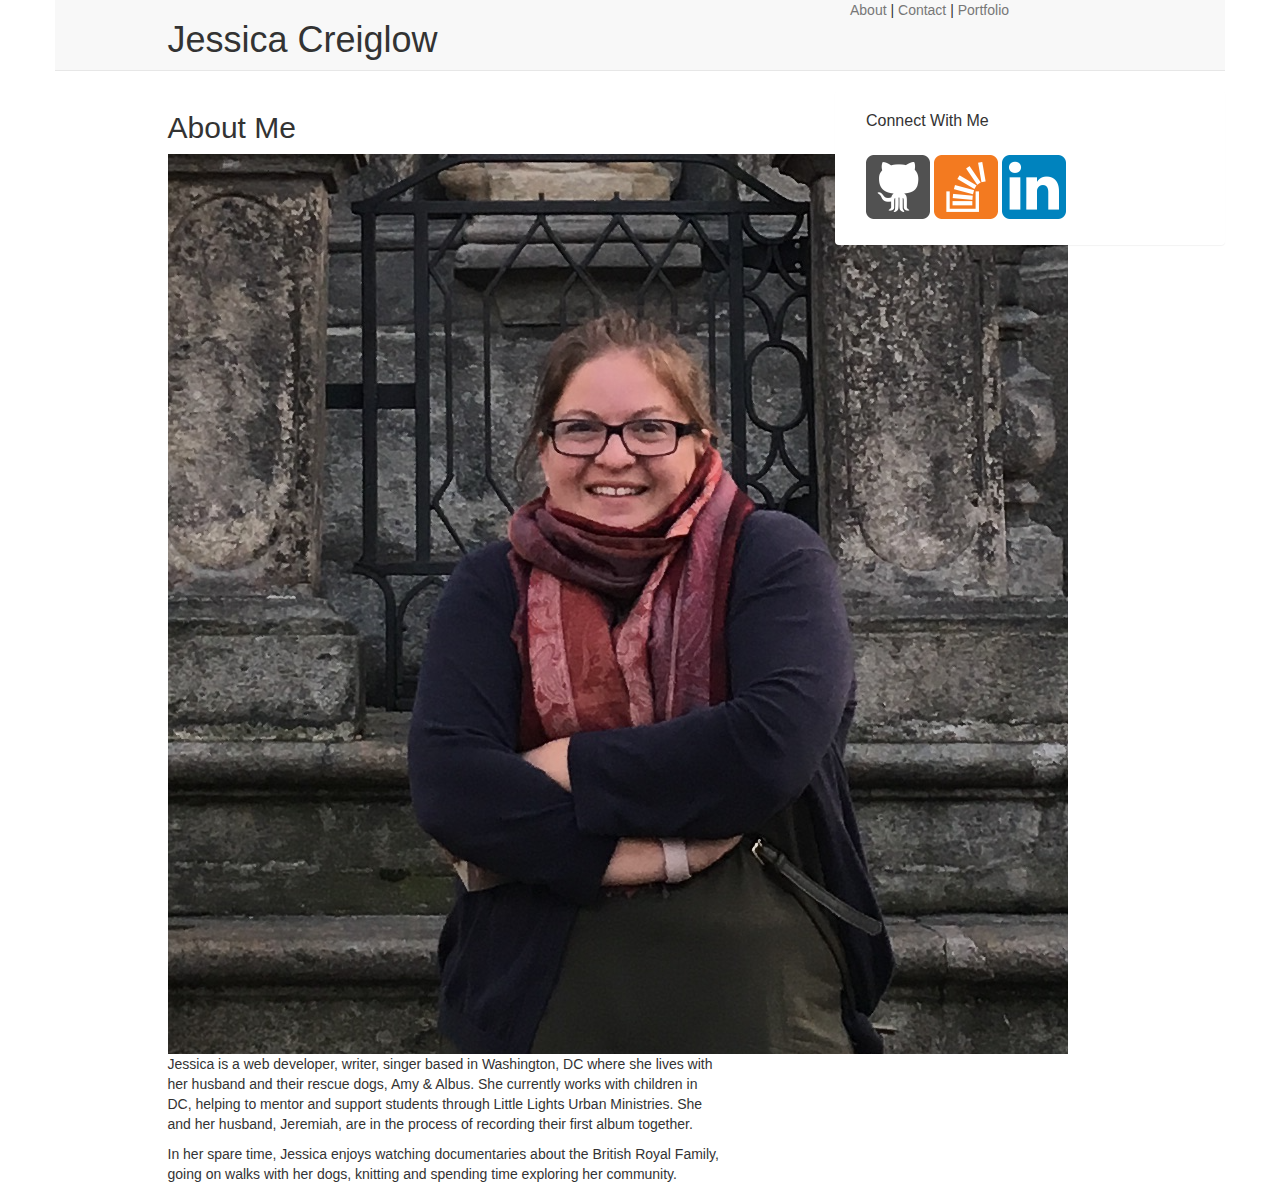
==== index.html @ 0defb979 "rough formatting done, need to add portfolio images and email form" ====
<!DOCTYPE html>
<html lang="en-us">

<head>
<!-- Bootstrap Stylesheet -->
  <link rel="stylesheet" href="https://maxcdn.bootstrapcdn.com/bootstrap/3.3.7/css/bootstrap.min.css" integrity="sha384-BVYiiSIFeK1dGmJRAkycuHAHRg32OmUcww7on3RYdg4Va+PmSTsz/K68vbdEjh4u" crossorigin="anonymous">

<!-- CSS Stylesheet -->
  <link rel="stylesheet" type="text/css" href="./style.CSS">
<title> Jessica Creiglow Home Page </title>
</head>


<body>
<div class="container">
<!-- Navigation Bar -->

  <div class="row">
    <nav class="navbar navbar-default navbar-static-top">
      <div class ="col-md-1"></div>
      <div class="col-md-4 nav-name">
        <h1>Jessica Creiglow</h1>
      </div>
      <div class ="col-md-3">
      </div>
      <div class="col-md-4">
        <p>
          <a class="navbar-link" href="./index.html">About</a> |
          <a class="navbar-link" href="./contact.html">Contact</a> |
          <a class="navbar-link" href="./portfolio.html">Portfolio</a>
        </p>
      </div>
    </nav>
  </div>


<!-- About Me Section-->
  <div class="row"> </div>
  <div class="row">
    <!-- Spacer column --> <div class="col-md-1"></div>

    <div class="col-md-6 main-content">
      <h2> About Me </h2>
      <img class="profile-pic" src="./image/profile.png">
      <p>
        Jessica is a web developer, writer, singer based in Washington, DC where she lives with her husband and their rescue dogs, Amy & Albus. She currently works with children in DC, helping to mentor and support students through Little Lights Urban Ministries.
        She and her husband, Jeremiah, are in the process of recording their first album together.
      </p>
      <p>
        In her spare time, Jessica enjoys watching documentaries about the British Royal Family, going on walks with her dogs, knitting and spending time exploring her community.
      </p>

    </div>

    <!-- Spacer column --> <div class="col-md-1"></div>

<!-- Contact Sidebar -->

  <div class="col-md-4 panel panel-heading Sidebar icons">

        <h3 class="panel-heading panel-title">Connect With Me </h3>

      <div class="panel-body">
        <a href="https://github.com/jgcreiglow" target="_blank">
          <img src="./image/if_github_386637.png" alt="github">
        </a>
        <a href="https://stackoverflow.com/users/9149422/jessica-c" target="_blank">
          <img src="./image/if_overflow_386674.png" alt="stackoverflow">
        </a>
        <a href="http://www.linkedin.com/in/jessicagcreiglow" target="_blank">
          <img src="./image/if_linkedin_386655.png" alt="linkedin">
        </a>
      </div>
    </div>
  </div>




  </div>

</div>

<!-- Footer-->
</body>

</html>
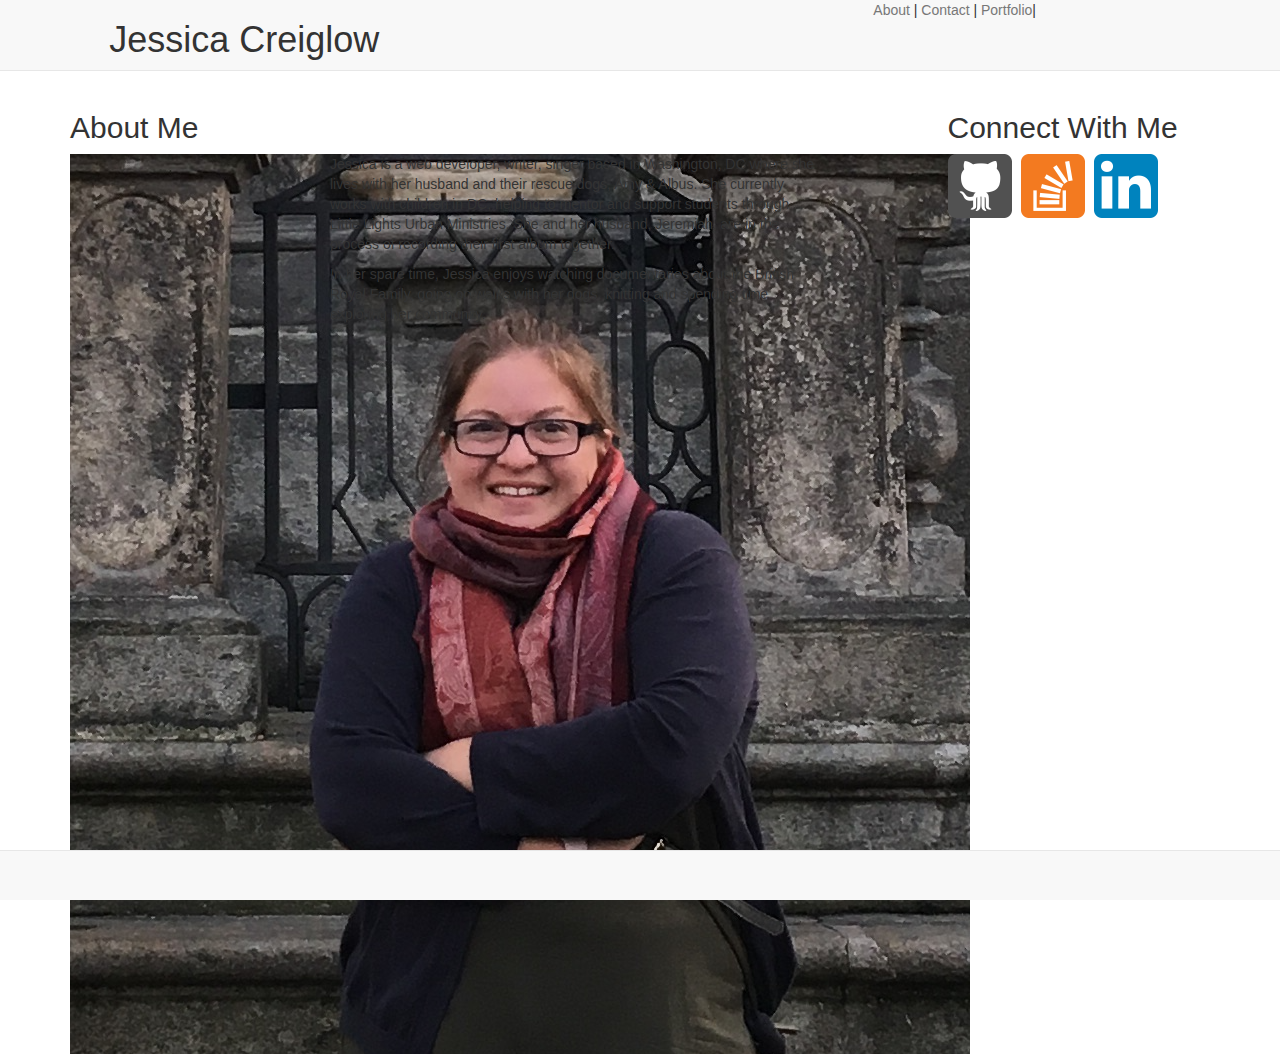
==== commit 56a22522: "need to adjust responsiveness of navbar for small screen and add css animations to portfolio" ====
--- a/index.html
+++ b/index.html
@@ -2,86 +2,88 @@
 <html lang="en-us">
 
 <head>
-<!-- Bootstrap Stylesheet -->
+  <!-- Bootstrap Stylesheet -->
   <link rel="stylesheet" href="https://maxcdn.bootstrapcdn.com/bootstrap/3.3.7/css/bootstrap.min.css" integrity="sha384-BVYiiSIFeK1dGmJRAkycuHAHRg32OmUcww7on3RYdg4Va+PmSTsz/K68vbdEjh4u" crossorigin="anonymous">
 
-<!-- CSS Stylesheet -->
+  <!-- CSS Stylesheet -->
   <link rel="stylesheet" type="text/css" href="./style.CSS">
-<title> Jessica Creiglow Home Page </title>
+  <title> Jessica Creiglow Home Page </title>
 </head>
 
 
 <body>
-<div class="container">
-<!-- Navigation Bar -->
 
-  <div class="row">
+  <!-- Navigation Bar -->
+
+  <div class="row  align-items-center">
     <nav class="navbar navbar-default navbar-static-top">
-      <div class ="col-md-1"></div>
-      <div class="col-md-4 nav-name">
+      <div class="col-md-1"></div>
+      <div class="col-md-3 nav-name">
         <h1>Jessica Creiglow</h1>
       </div>
-      <div class ="col-md-3">
+      <div class="col-md-4">
       </div>
-      <div class="col-md-4">
-        <p>
+      <div class="col-md-4">  
           <a class="navbar-link" href="./index.html">About</a> |
           <a class="navbar-link" href="./contact.html">Contact</a> |
-          <a class="navbar-link" href="./portfolio.html">Portfolio</a>
-        </p>
+          <a class="navbar-link" href="./portfolio.html">Portfolio</a>|
       </div>
     </nav>
   </div>
 
+  <div class="container">
+    <!-- About Me Section-->
+    <div class="row"> </div>
+    <div class="row">
+      <div class="col-md-8 main-content">
+        <h2> About Me </h2>
+        <div class="row">
+          <div class="col-md-2">
+            <img class="profile-pic" src="./image/profile.png">
+          </div>
+          <div class="col-md-2"></div>
+          <div class="col-md-8">
+            <p>
+              Jessica is a web developer, writer, singer based in Washington, DC where she lives with her husband and their rescue dogs, Amy & Albus. She currently works with children in DC, helping to mentor and support students through Little Lights Urban Ministries. She and her husband, Jeremiah, are in the process of recording their first album together.
+            </p>
+            <p>
+              In her spare time, Jessica enjoys watching documentaries about the British Royal Family, going on walks with her dogs, knitting and spending time exploring her community.
+            </p>
+          </div>
+        </div>
+      </div>
 
-<!-- About Me Section-->
-  <div class="row"> </div>
-  <div class="row">
-    <!-- Spacer column --> <div class="col-md-1"></div>
+      <!-- Spacer column -->
+    <div class="col-md-1"></div>
 
-    <div class="col-md-6 main-content">
-      <h2> About Me </h2>
-      <img class="profile-pic" src="./image/profile.png">
-      <p>
-        Jessica is a web developer, writer, singer based in Washington, DC where she lives with her husband and their rescue dogs, Amy & Albus. She currently works with children in DC, helping to mentor and support students through Little Lights Urban Ministries.
-        She and her husband, Jeremiah, are in the process of recording their first album together.
-      </p>
-      <p>
-        In her spare time, Jessica enjoys watching documentaries about the British Royal Family, going on walks with her dogs, knitting and spending time exploring her community.
-      </p>
+      <!-- Contact Sidebar -->
 
-    </div>
-
-    <!-- Spacer column --> <div class="col-md-1"></div>
-
-<!-- Contact Sidebar -->
-
-  <div class="col-md-4 panel panel-heading Sidebar icons">
-
-        <h3 class="panel-heading panel-title">Connect With Me </h3>
-
-      <div class="panel-body">
-        <a href="https://github.com/jgcreiglow" target="_blank">
-          <img src="./image/if_github_386637.png" alt="github">
-        </a>
-        <a href="https://stackoverflow.com/users/9149422/jessica-c" target="_blank">
-          <img src="./image/if_overflow_386674.png" alt="stackoverflow">
-        </a>
-        <a href="http://www.linkedin.com/in/jessicagcreiglow" target="_blank">
-          <img src="./image/if_linkedin_386655.png" alt="linkedin">
-        </a>
+    <div class="col-md-3 Sidebar icons">
+      <h2>Connect With Me </h2>
+        <div class="row">
+          <div class="col-md-3">
+            <a href="https://github.com/jgcreiglow" target="_blank">
+            <img src="./image/if_github_386637.png" alt="github">
+          </a>
+          </div>
+          <div class="col-md-3">
+            <a href="https://stackoverflow.com/users/9149422/jessica-c" target="_blank">
+            <img src="./image/if_overflow_386674.png" alt="stackoverflow">
+          </a>
+          </div>
+          <div class="col-md-3">
+            <a href="http://www.linkedin.com/in/jessicagcreiglow" target="_blank">
+            <img src="./image/if_linkedin_386655.png" alt="linkedin">
+          </a>
+          </div>
+        </div>
       </div>
     </div>
   </div>
-
-
-
-
+  <!-- Footer-->
+  <div class="row">
+    <nav class="navbar navbar-default navbar-fixed-bottom">
   </div>
-
-</div>
-
-<!-- Footer-->
 </body>
 
 </html>
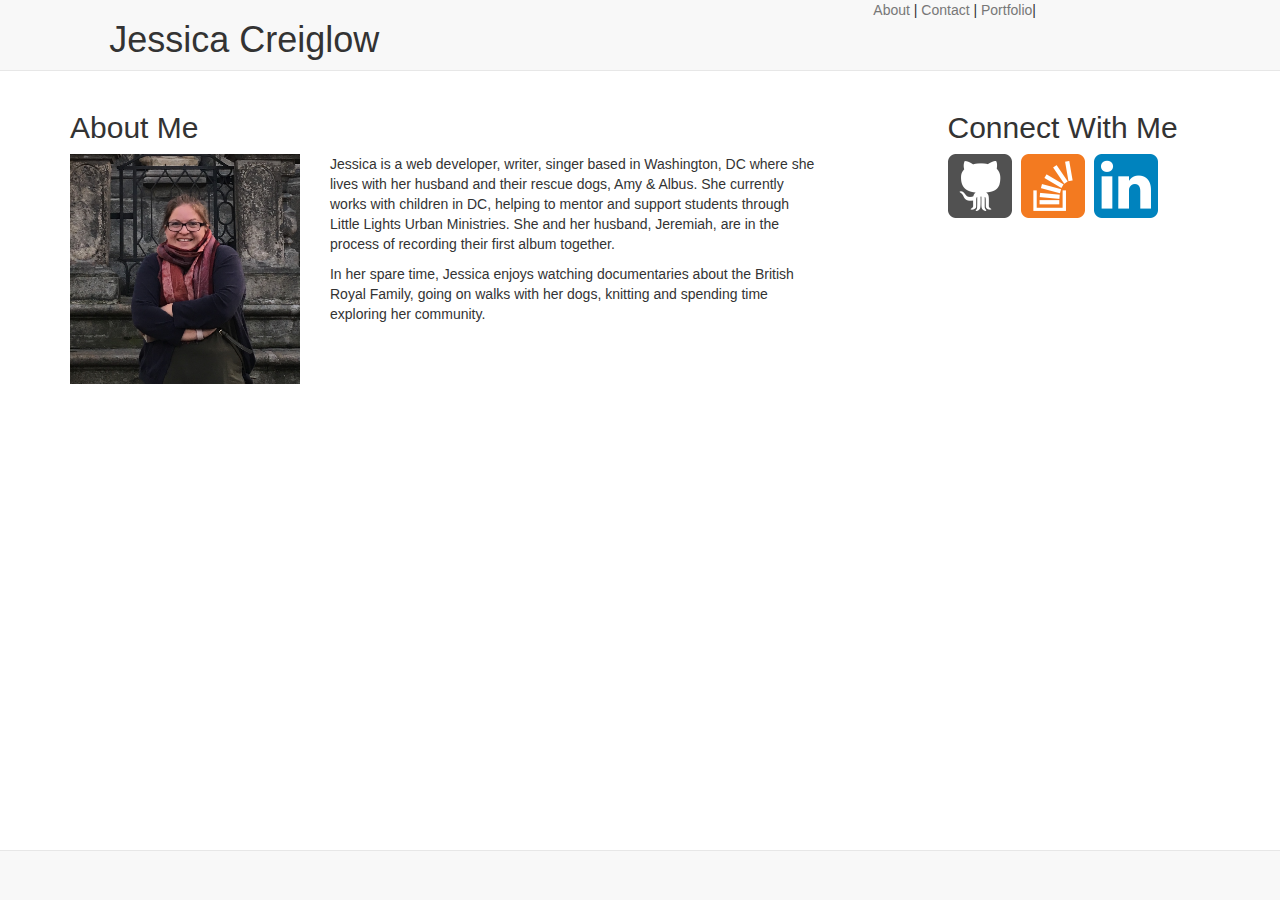
==== commit 57e83cb4: "added img-responsive class to pictures" ====
--- a/index.html
+++ b/index.html
@@ -23,7 +23,7 @@
       </div>
       <div class="col-md-4">
       </div>
-      <div class="col-md-4">  
+      <div class="col-md-4">
           <a class="navbar-link" href="./index.html">About</a> |
           <a class="navbar-link" href="./contact.html">Contact</a> |
           <a class="navbar-link" href="./portfolio.html">Portfolio</a>|
@@ -38,10 +38,10 @@
       <div class="col-md-8 main-content">
         <h2> About Me </h2>
         <div class="row">
-          <div class="col-md-2">
-            <img class="profile-pic" src="./image/profile.png">
+          <div class="col-md-4">
+            <img class="profile-pic img-responsive" src="./image/profile.png">
           </div>
-          <div class="col-md-2"></div>
+        
           <div class="col-md-8">
             <p>
               Jessica is a web developer, writer, singer based in Washington, DC where she lives with her husband and their rescue dogs, Amy & Albus. She currently works with children in DC, helping to mentor and support students through Little Lights Urban Ministries. She and her husband, Jeremiah, are in the process of recording their first album together.
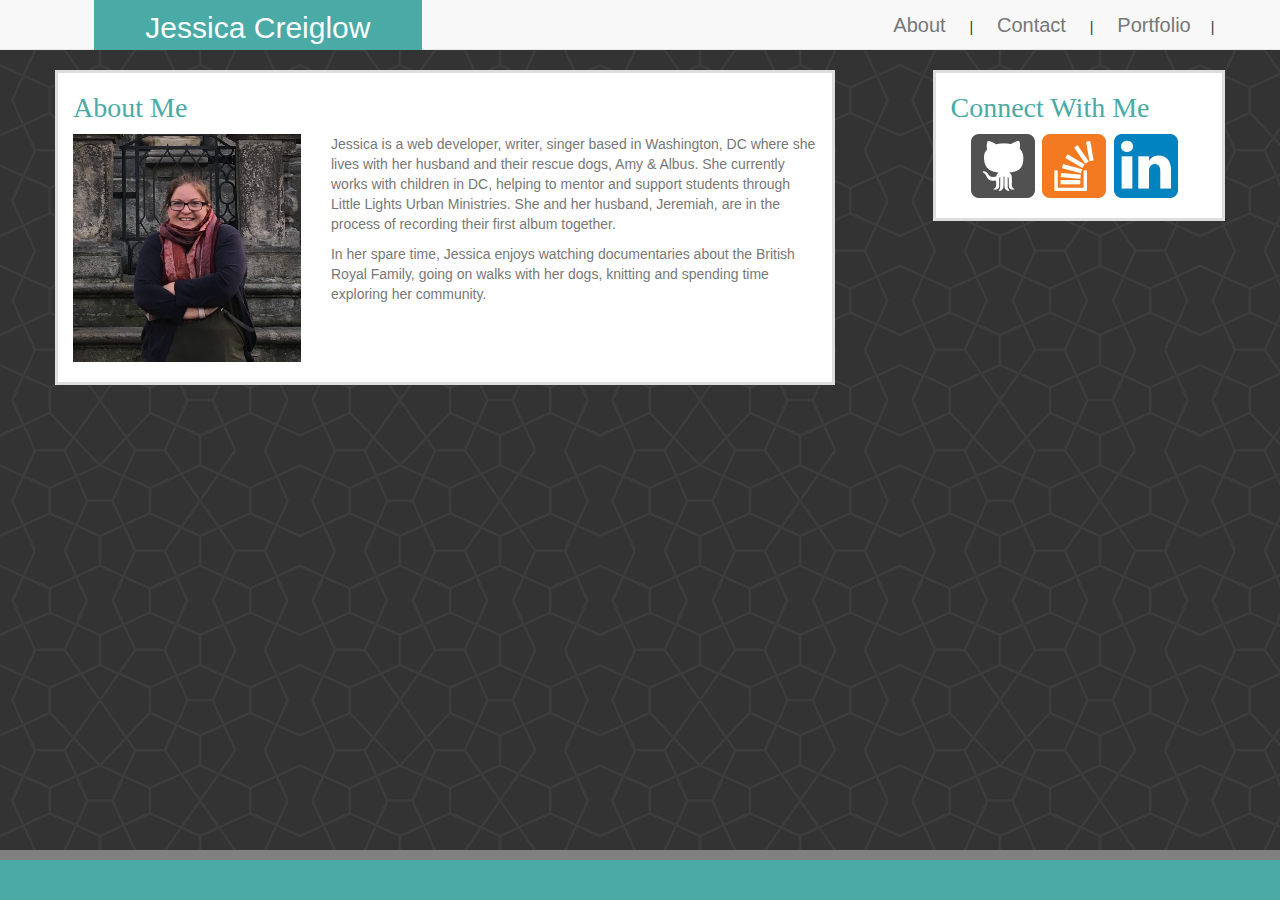
==== commit 9ca4397c: "Update index.html" ====
--- a/index.html
+++ b/index.html
@@ -6,7 +6,7 @@
   <link rel="stylesheet" href="https://maxcdn.bootstrapcdn.com/bootstrap/3.3.7/css/bootstrap.min.css" integrity="sha384-BVYiiSIFeK1dGmJRAkycuHAHRg32OmUcww7on3RYdg4Va+PmSTsz/K68vbdEjh4u" crossorigin="anonymous">
 
   <!-- CSS Stylesheet -->
-  <link rel="stylesheet" type="text/css" href="./style.CSS">
+  <link rel="stylesheet" type="text/css" href="./style.css">
   <title> Jessica Creiglow Home Page </title>
 </head>
 
--- a/style.css
+++ b/style.css
@@ -0,0 +1,126 @@
+/* all pages of site */
+body
+{
+  background-image: url("./image/congruent_outline.png");
+}
+h2
+{
+    font-family: 'Georgia', Times, Times New Roman, serif;
+    font-size: 28px;
+
+    color: #4aaaa5;
+}
+
+
+
+.main-content
+{
+    font-family: 'Arial', 'Helvetica Neue', Helvetica, sans-serif;
+
+    color: #777;
+    border: #ddd solid;
+    background-color: #fff;
+    padding-bottom: 20px;
+}
+/* Header */
+.navbar-static-top
+{
+  height:50px;
+}
+.nav-name
+{
+    font-family: 'Arial', serif;
+
+    height:50px;
+    text-align: center;
+
+    color: #fcffff;
+    background: #4aaaa5;
+}
+
+a
+{
+    font-size: 20px;
+    line-height: 2.5;
+    padding-right: 20px;
+    padding-left: 20px;
+
+    text-align: center;
+}
+
+
+a:link
+{
+    text-decoration: none;
+
+    color:#4aaaa5;;
+}
+
+a:visited
+{
+    text-decoration: none;
+
+    color: #4aaaa5;;
+}
+
+a:hover
+{
+    text-decoration: none;
+
+    color:#4aaaa5;
+}
+
+a:active
+{
+    text-decoration: none;
+
+    color: #4aaaa5;;
+}
+
+h1
+{
+      font-size: 30px;
+      line-height: .5;
+}
+
+/* footer */
+
+.navbar-fixed-bottom
+{
+  background: #4aaaa5;
+  Border-style: solid none none none;
+  border-color: gray;
+  border-width: 10px;
+}
+
+/* Content Block */
+
+
+
+/* sidebar */
+
+.Sidebar
+{
+    color: #4aaaa5;
+    border: #ddd solid;
+    background-color: #fff;
+    padding-bottom: 20px;
+    line-height: 2;
+
+}
+
+.icons
+{
+    padding: 20, 20, 20, 20;
+}
+
+
+/* Home page */
+
+
+
+
+/* Portfolio Page */
+
+
+/* Contact Page */
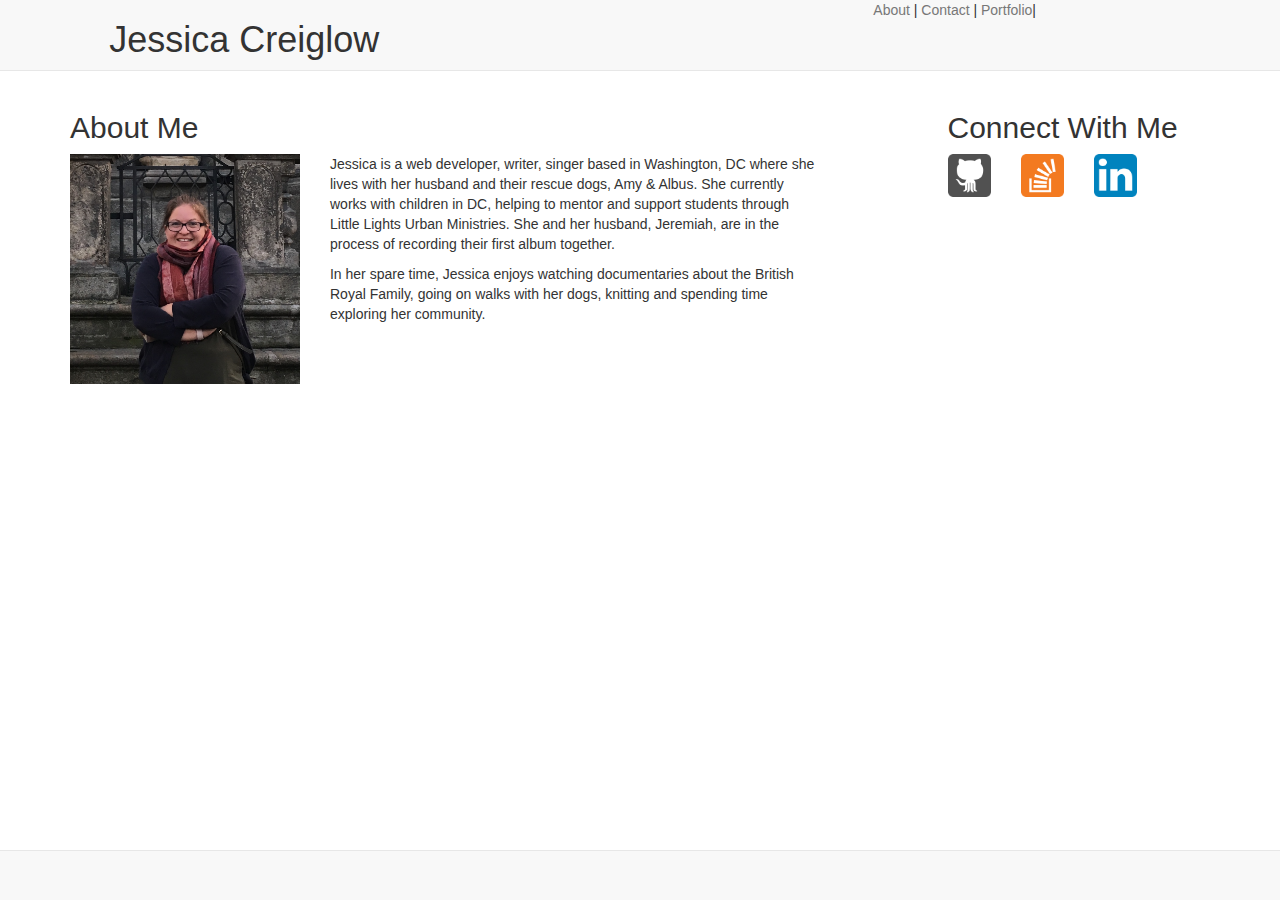
==== commit d3899448: "added mobile responsiveness to columns and rows" ====
--- a/index.html
+++ b/index.html
@@ -6,7 +6,7 @@
   <link rel="stylesheet" href="https://maxcdn.bootstrapcdn.com/bootstrap/3.3.7/css/bootstrap.min.css" integrity="sha384-BVYiiSIFeK1dGmJRAkycuHAHRg32OmUcww7on3RYdg4Va+PmSTsz/K68vbdEjh4u" crossorigin="anonymous">
 
   <!-- CSS Stylesheet -->
-  <link rel="stylesheet" type="text/css" href="./style.css">
+  <link rel="stylesheet" type="text/css" href="./style.CSS">
   <title> Jessica Creiglow Home Page </title>
 </head>
 
@@ -18,12 +18,12 @@
   <div class="row  align-items-center">
     <nav class="navbar navbar-default navbar-static-top">
       <div class="col-md-1"></div>
-      <div class="col-md-3 nav-name">
+      <div class="col-xs-12 col-md-3 nav-name">
         <h1>Jessica Creiglow</h1>
       </div>
       <div class="col-md-4">
       </div>
-      <div class="col-md-4">
+      <div class="col-xs-12 col-md-4">
           <a class="navbar-link" href="./index.html">About</a> |
           <a class="navbar-link" href="./contact.html">Contact</a> |
           <a class="navbar-link" href="./portfolio.html">Portfolio</a>|
@@ -35,14 +35,14 @@
     <!-- About Me Section-->
     <div class="row"> </div>
     <div class="row">
-      <div class="col-md-8 main-content">
+      <div class="col-xs-12 col-md-8 main-content">
         <h2> About Me </h2>
         <div class="row">
-          <div class="col-md-4">
+          <div class="col-xs-12 col-md-4">
             <img class="profile-pic img-responsive" src="./image/profile.png">
           </div>
-        
-          <div class="col-md-8">
+
+          <div class="col-xs-12 col-md-8">
             <p>
               Jessica is a web developer, writer, singer based in Washington, DC where she lives with her husband and their rescue dogs, Amy & Albus. She currently works with children in DC, helping to mentor and support students through Little Lights Urban Ministries. She and her husband, Jeremiah, are in the process of recording their first album together.
             </p>
@@ -58,22 +58,22 @@
 
       <!-- Contact Sidebar -->
 
-    <div class="col-md-3 Sidebar icons">
+    <div class="col-xs-12 col-md-3 Sidebar icons">
       <h2>Connect With Me </h2>
         <div class="row">
           <div class="col-md-3">
             <a href="https://github.com/jgcreiglow" target="_blank">
-            <img src="./image/if_github_386637.png" alt="github">
+            <img class="img-responsive" src="./image/if_github_386637.png" alt="github">
           </a>
           </div>
           <div class="col-md-3">
             <a href="https://stackoverflow.com/users/9149422/jessica-c" target="_blank">
-            <img src="./image/if_overflow_386674.png" alt="stackoverflow">
+            <img class="img-responsive" src="./image/if_overflow_386674.png" alt="stackoverflow">
           </a>
           </div>
           <div class="col-md-3">
             <a href="http://www.linkedin.com/in/jessicagcreiglow" target="_blank">
-            <img src="./image/if_linkedin_386655.png" alt="linkedin">
+            <img class="img-responsive" src="./image/if_linkedin_386655.png" alt="linkedin">
           </a>
           </div>
         </div>
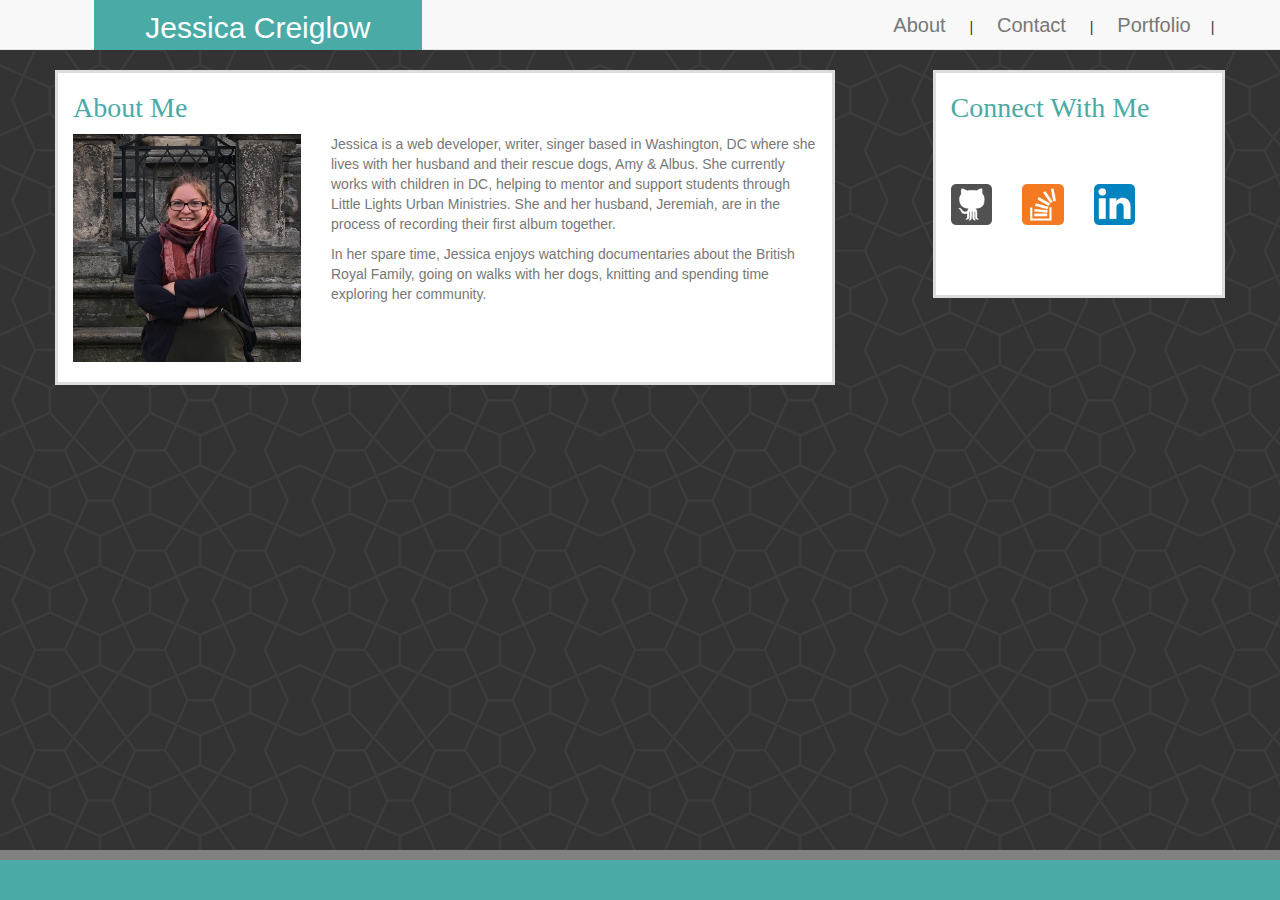
==== commit 8517126f: "mobile responsiveness for columns" ====
--- a/index.html
+++ b/index.html
@@ -6,7 +6,7 @@
   <link rel="stylesheet" href="https://maxcdn.bootstrapcdn.com/bootstrap/3.3.7/css/bootstrap.min.css" integrity="sha384-BVYiiSIFeK1dGmJRAkycuHAHRg32OmUcww7on3RYdg4Va+PmSTsz/K68vbdEjh4u" crossorigin="anonymous">
 
   <!-- CSS Stylesheet -->
-  <link rel="stylesheet" type="text/css" href="./style.CSS">
+  <link rel="stylesheet" type="text/css" href="./style.css">
   <title> Jessica Creiglow Home Page </title>
 </head>
 
--- a/style.css
+++ b/style.css
@@ -0,0 +1,126 @@
+/* all pages of site */
+body
+{
+  background-image: url("./image/congruent_outline.png");
+}
+h2
+{
+    font-family: 'Georgia', Times, Times New Roman, serif;
+    font-size: 28px;
+
+    color: #4aaaa5;
+}
+
+
+
+.main-content
+{
+    font-family: 'Arial', 'Helvetica Neue', Helvetica, sans-serif;
+
+    color: #777;
+    border: #ddd solid;
+    background-color: #fff;
+    padding-bottom: 20px;
+}
+/* Header */
+.navbar-static-top
+{
+  height:50px;
+}
+.nav-name
+{
+    font-family: 'Arial', serif;
+
+    height:50px;
+    text-align: center;
+
+    color: #fcffff;
+    background: #4aaaa5;
+}
+
+a
+{
+    font-size: 20px;
+    line-height: 2.5;
+    padding-right: 20px;
+    padding-left: 20px;
+
+    text-align: center;
+}
+
+
+a:link
+{
+    text-decoration: none;
+
+    color:#4aaaa5;;
+}
+
+a:visited
+{
+    text-decoration: none;
+
+    color: #4aaaa5;;
+}
+
+a:hover
+{
+    text-decoration: none;
+
+    color:#4aaaa5;
+}
+
+a:active
+{
+    text-decoration: none;
+
+    color: #4aaaa5;;
+}
+
+h1
+{
+      font-size: 30px;
+      line-height: .5;
+}
+
+/* footer */
+
+.navbar-fixed-bottom
+{
+  background: #4aaaa5;
+  Border-style: solid none none none;
+  border-color: gray;
+  border-width: 10px;
+}
+
+/* Content Block */
+
+
+
+/* sidebar */
+
+.Sidebar
+{
+    color: #4aaaa5;
+    border: #ddd solid;
+    background-color: #fff;
+    padding-bottom: 20px;
+    line-height: 2;
+
+}
+
+.icons
+{
+    padding: 20, 20, 20, 20;
+}
+
+
+/* Home page */
+
+
+
+
+/* Portfolio Page */
+
+
+/* Contact Page */
